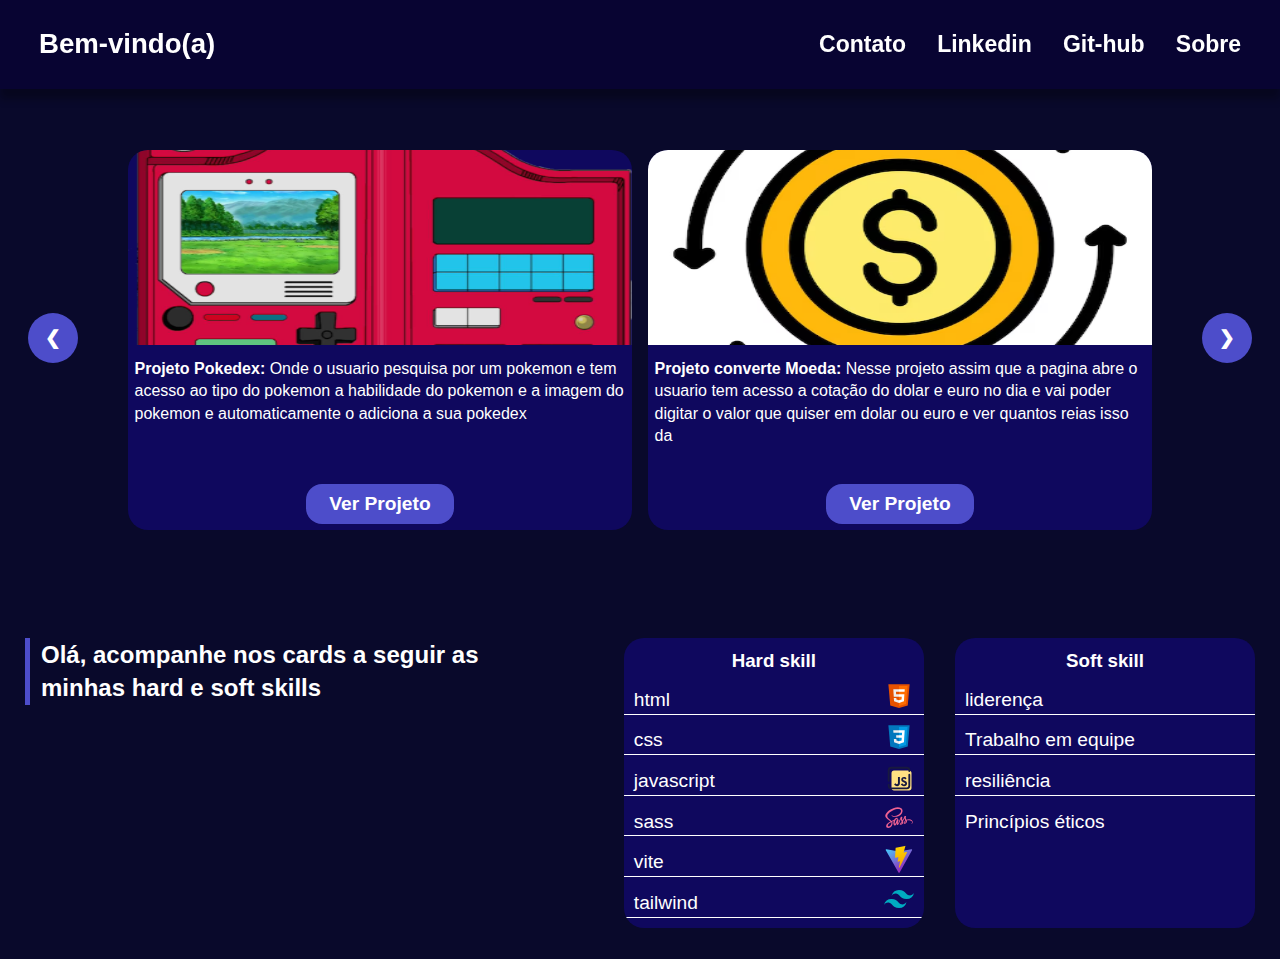
==== portifolio/Home/index.html @ de6a52c4 "portifolio com alguns projetos ja adicionados" ====
<!DOCTYPE html>
<html lang="en">
  <head>
    <meta charset="UTF-8" />
    <meta name="viewport" content="width=device-width, initial-scale=1.0" />
    <title>Portifólio Samuel Johnny</title>
    <link rel="stylesheet" href="./portifolio.css"/>
    <link rel="stylesheet" href="https://cdn.jsdelivr.net/npm/bootstrap-icons@1.11.3/font/bootstrap-icons.min.css">
    <link rel="stylesheet" href="./Media-querys/mediaQuery-999.css" media="(max-width: 999px)">
    <link rel="stylesheet" href="./Media-querys/mediaQuery-767.css" media="(max-width: 767px)">
    <link rel="stylesheet" href="./Media-querys/mediaQuery-610.css" media="(max-width: 610px)">
  </head>
  <body>
    
    <header class="cabecalho">
      <h2>Bem-vindo(a)</h2>

      <nav class="navegacao">
        <ul class="lista">
          <a href="#" target="_blank">
            <li>Contato</li>
          </a>

          <a
            href="https://www.linkedin.com/in/samuel-johnny-746772268/"
            target="_blank"
          >
            <li>Linkedin</li>
          </a>

          <a href="https://github.com/Johnnysamuca/" target="_blank">
            <li>Git-hub</li>
          </a>

          <a
            href="http://127.0.0.1:5500/portifolio/sobre/sobre.html"
            target="_blank"
          >
            <li>Sobre</li>
          </a>
        </ul>
        <span class="bi bi-list icone-menu"></span>
      </nav>
    </header>

    <main>
      <section class="container">
        <div class="btn-seta seta-esquerda">&#10094</div>
        <div class="btn-seta seta-direita">&#10095</div>
        <div class="container-card-projeto">

          <div class="caixa-projeto">
            <img
              src="../assets/imagem-ProjetoPokemon.png"
              alt="Imagem do projeto pokedex"
            />


            <div class="caixa-descricao">
              <p class="descricao-txt">
                <span>Projeto Pokedex:</span> Onde o usuario pesquisa por um pokemon e tem acesso ao tipo do pokemon a habilidade do pokemon e a imagem do pokemon e automaticamente  o adiciona a sua pokedex
              </p>

              <a class="btn" href="https://669451502ae3bdcd9b3aa124--effulgent-stardust-34bd80.netlify.app/" target="_blank">Ver Projeto</a>
            </div>
          </div>

          <div class="caixa-projeto">
            <img
              src="../assets/imagem-ProjetoConverteMoeda.avif"
              alt="imagem do projeto que coverte moeda"
            />

            <div class="caixa-descricao">
              <p class="descricao-txt">
                <span>Projeto converte Moeda:</span> Nesse projeto assim que a pagina abre o usuario tem acesso a cotação do dolar e euro no dia e vai poder digitar o valor que quiser em dolar ou euro e ver quantos reias isso da
              </p>

              <a class="btn" href="#" target="_blank">Ver Projeto</a>
            </div>
          </div>

          <div class="caixa-projeto">
            <img
              src="../assets/imagem-ProjetoCalculadoraInvestimento.webp"
              alt="Imagem do projeto calculadora de investimento"
            />

            <div class="caixa-descricao">
              <p class="descricao-txt">
                <span>Projeto calculadora investimento:</span> Nesse projeto o usuário pode realizar projeções de investimentos que são mostradas de forma detalhada mês a mês em graficos e tabela, para que o usúario tenha total noção de como foi a progressão do seu investimento
              </p>

              <a class="btn" href="#" target="_blank">Ver Projeto</a>
            </div>
          </div>

          <div class="caixa-projeto">
            <img
              src="../assets/imagem-ProjetoToDoList.png"
              alt="Imagem do projeto calculadora de investimento"
            />

            <div class="caixa-descricao">
              <p class="descricao-txt">
                <span>Projeto toDoList:</span> Nesse projeto o usuário pode adiconar tarefas a uma lista tendo essa tarefas salvas mesmo após sair da página da lista
              </p>

              <a class="btn" href="#" target="_blank">Ver Projeto</a>
            </div>
          </div>

          <div class="caixa-projeto">
            <img
              src="../assets/imagem-ProjetoNuvem.png"
              alt="Imagem do projeto landingPage de nuvem"
            />

            <div class="caixa-descricao">
              <p class="descricao-txt">
                <span>Projeto toDoList:</span> Nesse projeto o usuário pode adiconar tarefas a uma lista tendo essa tarefas salvas mesmo após sair da página da lista
              </p>

              <a class="btn" href="https://extraordinary-hummingbird-bc1d78.netlify.app/" target="_blank">Ver Projeto</a>
            </div>
          </div>

          <div class="caixa-projeto">
            <img
              src="../assets/imagem-ProjetoCardsPlanos.png"
              alt="Imagem do projeto planos em card"
            />

            <div class="caixa-descricao">
              <p class="descricao-txt">
                <span>Projeto planos em card:</span> Nesse projeto o usuário pode adiconar tarefas a uma lista tendo essa tarefas salvas mesmo após sair da página da lista
              </p>

              <a class="btn" href="https://6693273d2cfa6892dbd8e5d7--earnest-kringle-4ecbd9.netlify.app/" target="_blank">Ver Projeto</a>
            </div>
          </div>

        </div>
        
      </section>


      <section class="container-skills">
        <div class="caixa-titulo">
          <h2>Olá, acompanhe nos cards a seguir as minhas hard e soft skills</h2>
        </div>

        <div class="container-carSkill">
        <div class="caixa-cardSkill">
          <h3>Hard skill</h3>

          <ul class="lista-skill">

            <li class="item-listaSkill">
              html

              <span>
                <svg loading="lazy" xmlns="http://www.w3.org/2000/svg" x="0px" y="0px"  viewBox="0 0 48 48">
                <path fill="#E65100" d="M41,5H7l3,34l14,4l14-4L41,5L41,5z"></path><path fill="#FF6D00" d="M24 8L24 39.9 35.2 36.7 37.7 8z"></path><path fill="#FFF" d="M24,25v-4h8.6l-0.7,11.5L24,35.1v-4.2l4.1-1.4l0.3-4.5H24z M32.9,17l0.3-4H24v4H32.9z"></path><path fill="#EEE" d="M24,30.9v4.2l-7.9-2.6L15.7,27h4l0.2,2.5L24,30.9z M19.1,17H24v-4h-9.1l0.7,12H24v-4h-4.6L19.1,17z"></path>
                </svg>
              </span>
            </li>

            <li class="item-listaSkill">
              css
              <span>
                <svg loading="lazy" xmlns="http://www.w3.org/2000/svg" x="0px" y="0px"  viewBox="0 0 48 48">
                  <path fill="#0277BD" d="M41,5H7l3,34l14,4l14-4L41,5L41,5z"></path><path fill="#039BE5" d="M24 8L24 39.9 35.2 36.7 37.7 8z"></path><path fill="#FFF" d="M33.1 13L24 13 24 17 28.9 17 28.6 21 24 21 24 25 28.4 25 28.1 29.5 24 30.9 24 35.1 31.9 32.5 32.6 21 32.6 21z"></path><path fill="#EEE" d="M24,13v4h-8.9l-0.3-4H24z M19.4,21l0.2,4H24v-4H19.4z M19.8,27h-4l0.3,5.5l7.9,2.6v-4.2l-4.1-1.4L19.8,27z"></path>
                  </svg>
              </span>
            </li>

            <li class="item-listaSkill">
             javascript
              <span><svg loading="lazy" xmlns="http://www.w3.org/2000/svg" x="0px" y="0px" viewBox="0 0 48 48">
                <path fill="#ffe082" d="M15.879,44C13.745,44,12,42.255,12,40.121V15.879C12,13.745,13.745,12,15.879,12h24.242	C42.255,12,44,13.745,44,15.879v24.242C44,42.255,42.255,44,40.121,44H15.879z"></path><path fill="none" stroke="#18193f" stroke-linecap="round" stroke-miterlimit="10" stroke-width="3" d="M7.5,28.559V11.5	c0-2.2,1.8-4,4-4h25c2.2,0,4,1.8,4,4v1.245"></path><path fill="none" stroke="#18193f" stroke-linecap="round" stroke-miterlimit="10" stroke-width="3" d="M40.5,18.617V36.5	c0,2.2-1.8,4-4,4h-25c-2.2,0-4-1.8-4-4v-1.755"></path><path fill="#18193f" d="M29.271,32.389c0.629,1.026,1.312,2.009,2.758,2.009c1.215,0,1.853-0.607,1.853-1.446	c0-1.005-0.659-1.362-1.996-1.946l-0.733-0.314c-2.115-0.901-3.522-2.031-3.522-4.418c0-2.199,1.675-3.873,4.294-3.873	c1.864,0,3.204,0.649,4.17,2.348l-2.283,1.466c-0.503-0.901-1.045-1.256-1.887-1.256c-0.859,0-1.403,0.545-1.403,1.256	c0,0.88,0.545,1.236,1.803,1.78l0.733,0.314c2.492,1.067,3.898,2.156,3.898,4.605c0,2.64-2.074,4.086-4.859,4.086	c-2.723,0-4.27-1.373-5.131-3.074L29.271,32.389z"></path><path fill="#18193f" d="M18.623,32.464c0.466,0.827,1.176,1.462,2.195,1.462c0.975,0,1.537-0.381,1.537-1.864V22.4h3.074	v10.129c0,3.072-1.801,4.471-4.431,4.471c-2.376,0-4.091-1.593-4.79-3.074L18.623,32.464z"></path>
                </svg></span>
            </li>

            <li class="item-listaSkill">
              sass
              <span>
                <svg loading="lazy" xmlns="http://www.w3.org/2000/svg" x="0px" y="0px" viewBox="0 0 48 48">
                  <path fill="#f06292" d="M39.867,25.956c-1.538,0.008-2.87,0.377-3.986,0.928c-0.408-0.815-0.822-1.532-0.891-2.065	c-0.081-0.622-0.175-0.994-0.077-1.735c0.098-0.741,0.527-1.791,0.521-1.87c-0.006-0.079-0.096-0.456-0.983-0.463	c-0.887-0.006-1.646,0.171-1.735,0.405c-0.089,0.234-0.26,0.761-0.366,1.311c-0.155,0.804-1.771,3.673-2.688,5.173	c-0.3-0.586-0.555-1.102-0.608-1.51c-0.081-0.622-0.175-0.994-0.077-1.735c0.098-0.741,0.527-1.791,0.521-1.87	c-0.006-0.079-0.096-0.456-0.983-0.463c-0.887-0.006-1.646,0.171-1.735,0.405c-0.089,0.234-0.185,0.781-0.366,1.311	c-0.182,0.529-2.329,5.314-2.892,6.555c-0.287,0.632-0.536,1.14-0.712,1.486c-0.001-0.001-0.001-0.002-0.001-0.002	s-0.011,0.023-0.029,0.062c-0.151,0.295-0.24,0.458-0.24,0.458s0.001,0.002,0.003,0.006c-0.12,0.217-0.248,0.418-0.311,0.418	c-0.044,0-0.133-0.577,0.019-1.369c0.32-1.66,1.087-4.248,1.08-4.338c-0.004-0.046,0.143-0.497-0.501-0.733	c-0.626-0.229-0.849,0.153-0.906,0.154c-0.055,0.001-0.096,0.135-0.096,0.135s0.697-2.911-1.33-2.911	c-1.268,0-3.024,1.387-3.889,2.644c-0.546,0.298-1.715,0.936-2.954,1.617c-0.476,0.262-0.962,0.529-1.423,0.783	c-0.031-0.035-0.063-0.069-0.095-0.104c-2.459-2.623-7.003-4.478-6.811-8.005c0.07-1.282,0.516-4.658,8.733-8.752	c6.731-3.354,12.12-2.431,13.051-0.386c1.33,2.923-2.88,8.354-9.87,9.138c-2.663,0.299-4.066-0.734-4.415-1.118	c-0.367-0.405-0.422-0.423-0.559-0.347c-0.223,0.124-0.082,0.481,0,0.694c0.209,0.543,1.065,1.506,2.525,1.986	c1.285,0.422,4.412,0.653,8.193-0.81c4.236-1.638,7.543-6.196,6.571-10.005c-0.988-3.874-7.412-5.148-13.492-2.988	C12.44,9.332,8.523,11.35,5.706,13.984c-3.349,3.132-3.883,5.859-3.663,6.998c0.782,4.048,6.361,6.684,8.595,8.637	c-0.11,0.061-0.214,0.118-0.308,0.17c-1.12,0.554-5.373,2.78-6.437,5.131c-1.207,2.667,0.192,4.581,1.118,4.839	c2.869,0.798,5.813-0.638,7.396-2.998c1.582-2.359,1.389-5.432,0.663-6.834c-0.009-0.017-0.019-0.034-0.028-0.052	c0.289-0.171,0.584-0.345,0.876-0.517c0.57-0.335,1.13-0.647,1.615-0.911c-0.272,0.744-0.471,1.637-0.574,2.926	c-0.122,1.514,0.499,3.471,1.311,4.241c0.358,0.339,0.788,0.347,1.06,0.347c0.945,0,1.376-0.786,1.851-1.716	c0.582-1.14,1.099-2.468,1.099-2.468s-0.648,3.586,1.118,3.586c0.644,0,1.291-0.835,1.58-1.26c0.001,0.005,0.001,0.007,0.001,0.007	s0.017-0.028,0.05-0.083c0.067-0.102,0.105-0.167,0.105-0.167s0.001-0.007,0.003-0.019c0.259-0.449,0.833-1.473,1.693-3.162	c1.112-2.182,2.178-4.916,2.178-4.916s0.099,0.668,0.424,1.774c0.191,0.65,0.597,1.369,0.918,2.059	c-0.258,0.358-0.416,0.563-0.416,0.563s0.001,0.004,0.004,0.011c-0.206,0.274-0.437,0.569-0.679,0.857	c-0.878,1.045-1.923,2.239-2.063,2.583c-0.165,0.406-0.126,0.704,0.193,0.945c0.233,0.175,0.647,0.203,1.08,0.174	c0.789-0.053,1.343-0.249,1.617-0.368c0.427-0.151,0.924-0.388,1.39-0.731c0.861-0.633,1.38-1.538,1.33-2.738	c-0.028-0.661-0.238-1.316-0.505-1.934c0.078-0.112,0.156-0.226,0.235-0.34c1.357-1.984,2.41-4.164,2.41-4.164	s0.099,0.668,0.424,1.774c0.164,0.559,0.489,1.17,0.781,1.768c-1.276,1.037-2.067,2.242-2.342,3.032	c-0.508,1.462-0.11,2.124,0.636,2.275c0.338,0.068,0.816-0.087,1.175-0.239c0.447-0.148,0.984-0.395,1.486-0.764	c0.861-0.633,1.689-1.519,1.639-2.718c-0.023-0.546-0.171-1.088-0.372-1.608c1.082-0.451,2.482-0.701,4.266-0.493	c3.827,0.447,4.577,2.836,4.434,3.836c-0.144,1-0.946,1.55-1.215,1.716c-0.268,0.166-0.35,0.224-0.328,0.347	c0.033,0.179,0.157,0.173,0.386,0.134c0.315-0.053,2.009-0.813,2.082-2.659C46.089,28.509,43.844,25.935,39.867,25.956z M10.37,35.9	c-1.268,1.383-3.038,1.905-3.798,1.465c-0.82-0.475-0.495-2.511,1.06-3.979c0.948-0.894,2.172-1.718,2.984-2.225	c0.185-0.111,0.456-0.274,0.786-0.472c0.055-0.031,0.086-0.048,0.086-0.048l-0.001-0.002c0.064-0.038,0.129-0.077,0.196-0.118	C12.25,32.61,11.701,34.449,10.37,35.9z M19.605,29.623c-0.441,1.076-1.365,3.83-1.928,3.682c-0.483-0.127-0.777-2.22-0.096-4.28	c0.342-1.037,1.074-2.276,1.504-2.757c0.692-0.774,1.454-1.027,1.639-0.713C20.959,25.955,19.882,28.948,19.605,29.623z M27.234,33.263c-0.187,0.098-0.359,0.159-0.438,0.112c-0.059-0.035,0.077-0.164,0.077-0.164s0.954-1.027,1.33-1.494	c0.219-0.272,0.472-0.595,0.748-0.955c0.002,0.036,0.003,0.072,0.003,0.107C28.952,32.099,27.764,32.929,27.234,33.263z M33.111,31.923c-0.14-0.099-0.116-0.42,0.343-1.421c0.18-0.393,0.592-1.054,1.306-1.686c0.083,0.26,0.133,0.509,0.132,0.741	C34.883,31.105,33.779,31.683,33.111,31.923z"></path>
                  </svg>
              </span>
            </li>

            <li class="item-listaSkill">
              vite
              <span><svg loading="lazy" xmlns="http://www.w3.org/2000/svg" x="0px" y="0px"  viewBox="0 0 48 48">
                <linearGradient id="oOTIjsOjTqJdvfy5S4iCZa_dJjTWMogzFzg_gr1" x1="13.315" x2="38.005" y1="514.906" y2="481.377" gradientTransform="matrix(1 0 0 -1 0 514)" gradientUnits="userSpaceOnUse"><stop offset="0" stop-color="#41d1ff"></stop><stop offset="1" stop-color="#9231be"></stop></linearGradient><path fill="url(#oOTIjsOjTqJdvfy5S4iCZa_dJjTWMogzFzg_gr1)" d="M44.86,9.976L25.023,45.448c-0.41,0.732-1.462,0.737-1.878,0.008L2.915,9.979 C2.462,9.185,3.141,8.223,4.041,8.384l19.859,3.55c0.127,0.023,0.256,0.022,0.383-0.001l19.443-3.544 C44.623,8.225,45.305,9.18,44.86,9.976z"></path><linearGradient id="oOTIjsOjTqJdvfy5S4iCZb_dJjTWMogzFzg_gr2" x1="25.502" x2="37.131" y1="508.764" y2="428.99" gradientTransform="matrix(1 0 0 -1 0 514)" gradientUnits="userSpaceOnUse"><stop offset="0" stop-color="#fed100"></stop><stop offset="1" stop-color="#e36001"></stop></linearGradient><path fill="url(#oOTIjsOjTqJdvfy5S4iCZb_dJjTWMogzFzg_gr2)" d="M33.574,3.01L19.019,5.862c-0.239,0.047-0.416,0.25-0.431,0.493l-0.895,15.121 c-0.021,0.356,0.306,0.633,0.654,0.552l4.052-0.935c0.379-0.087,0.722,0.246,0.644,0.628l-1.204,5.895 c-0.081,0.397,0.291,0.736,0.679,0.618l2.503-0.76c0.388-0.118,0.761,0.222,0.679,0.62l-1.913,9.26 c-0.12,0.579,0.651,0.895,0.972,0.398l0.215-0.332l11.86-23.669c0.199-0.396-0.144-0.848-0.579-0.764l-4.171,0.805 c-0.392,0.076-0.725-0.289-0.615-0.673l2.722-9.438C34.301,3.299,33.967,2.933,33.574,3.01z"></path>
                </svg></span>
            </li>

            <li class="item-listaSkill">
              tailwind
              <span>
                <svg xmlns="http://www.w3.org/2000/svg" x="0px" y="0px" viewBox="0 0 48 48">
                  <path fill="#00acc1" d="M24,9.604c-6.4,0-10.4,3.199-12,9.597c2.4-3.199,5.2-4.398,8.4-3.599 c1.826,0.456,3.131,1.781,4.576,3.247C27.328,21.236,30.051,24,36,24c6.4,0,10.4-3.199,12-9.598c-2.4,3.199-5.2,4.399-8.4,3.6 c-1.825-0.456-3.13-1.781-4.575-3.247C32.672,12.367,29.948,9.604,24,9.604L24,9.604z M12,24c-6.4,0-10.4,3.199-12,9.598 c2.4-3.199,5.2-4.399,8.4-3.599c1.825,0.457,3.13,1.781,4.575,3.246c2.353,2.388,5.077,5.152,11.025,5.152 c6.4,0,10.4-3.199,12-9.598c-2.4,3.199-5.2,4.399-8.4,3.599c-1.826-0.456-3.131-1.781-4.576-3.246C20.672,26.764,17.949,24,12,24 L12,24z"></path>
                  </svg>
              </span>
            </li>

            <li class="item-listaSkill">
              git & github
              <div class="caixa-git">
                <span>
                  <svg xmlns="http://www.w3.org/2000/svg" x="0px" y="0px"  viewBox="0 0 48 48">
                    <path fill="#F4511E" d="M42.2,22.1L25.9,5.8C25.4,5.3,24.7,5,24,5c0,0,0,0,0,0c-0.7,0-1.4,0.3-1.9,0.8l-3.5,3.5l4.1,4.1c0.4-0.2,0.8-0.3,1.3-0.3c1.7,0,3,1.3,3,3c0,0.5-0.1,0.9-0.3,1.3l4,4c0.4-0.2,0.8-0.3,1.3-0.3c1.7,0,3,1.3,3,3s-1.3,3-3,3c-1.7,0-3-1.3-3-3c0-0.5,0.1-0.9,0.3-1.3l-4-4c-0.1,0-0.2,0.1-0.3,0.1v10.4c1.2,0.4,2,1.5,2,2.8c0,1.7-1.3,3-3,3s-3-1.3-3-3c0-1.3,0.8-2.4,2-2.8V18.8c-1.2-0.4-2-1.5-2-2.8c0-0.5,0.1-0.9,0.3-1.3l-4.1-4.1L5.8,22.1C5.3,22.6,5,23.3,5,24c0,0.7,0.3,1.4,0.8,1.9l16.3,16.3c0,0,0,0,0,0c0.5,0.5,1.2,0.8,1.9,0.8s1.4-0.3,1.9-0.8l16.3-16.3c0.5-0.5,0.8-1.2,0.8-1.9C43,23.3,42.7,22.6,42.2,22.1z"></path>
                    </svg>
                </span>
                
                <span>
                  <svg xmlns="http://www.w3.org/2000/svg" x="0px" y="0px"  viewBox="0 0 30 30">
                    <path d="M15,3C8.373,3,3,8.373,3,15c0,5.623,3.872,10.328,9.092,11.63C12.036,26.468,12,26.28,12,26.047v-2.051 c-0.487,0-1.303,0-1.508,0c-0.821,0-1.551-0.353-1.905-1.009c-0.393-0.729-0.461-1.844-1.435-2.526 c-0.289-0.227-0.069-0.486,0.264-0.451c0.615,0.174,1.125,0.596,1.605,1.222c0.478,0.627,0.703,0.769,1.596,0.769 c0.433,0,1.081-0.025,1.691-0.121c0.328-0.833,0.895-1.6,1.588-1.962c-3.996-0.411-5.903-2.399-5.903-5.098 c0-1.162,0.495-2.286,1.336-3.233C9.053,10.647,8.706,8.73,9.435,8c1.798,0,2.885,1.166,3.146,1.481C13.477,9.174,14.461,9,15.495,9 c1.036,0,2.024,0.174,2.922,0.483C18.675,9.17,19.763,8,21.565,8c0.732,0.731,0.381,2.656,0.102,3.594 c0.836,0.945,1.328,2.066,1.328,3.226c0,2.697-1.904,4.684-5.894,5.097C18.199,20.49,19,22.1,19,23.313v2.734 c0,0.104-0.023,0.179-0.035,0.268C23.641,24.676,27,20.236,27,15C27,8.373,21.627,3,15,3z"></path>
                </svg>
                </span>
              </div>
            </li>

          </ul>
        </div>
        
        <div class="caixa-cardSkill">
          <h3>Soft skill</h3>

          <ul class="lista-skill">
            <li class="item-listaSkill">liderença</li>
            <li class="item-listaSkill">Trabalho em equipe</li>
            <li class="item-listaSkill">resiliência</li>
            <li class="item-listaSkill">Princípios éticos</li>
          </ul>
        </div>
      </div>
      </section>
    </main>

    <aside class="menu-lateral">
      <ul class="menuLateralista">
        <a href="#" target="_blank">
          <li>Contato</li>
        </a>

        <a
          href="https://www.linkedin.com/in/samuel-johnny-746772268/"
          target="_blank"
        >
          <li>Linkedin</li>
        </a>

        <a href="https://github.com/Johnnysamuca/" target="_blank">
          <li>Git-hub</li>
        </a>

        <a
          href="http://127.0.0.1:5500/portifolio/sobre/sobre.html"
          target="_blank"
        >
          <li>Sobre</li>
        </a>
      </ul>
    </aside>

    <script type="module" src="../scripts/portifolio.js"></script>
  </body>
</html>
---- portifolio/Home/portifolio.css ----
/* Variaveis */

:root {
  --primary-color: #080432;
  --primary-color-light: #0f085e;
  --secondary-color: #4d4dca;
  --color-body: #000023f6;
  --neutral: #fff;
}

/* Padrão */

* {
  margin: 0;
  padding: 0;
  box-sizing: border-box;
}

body {
  font-family: "Montserrat", sans-serif;
  background-color: var(--color-body);
  line-height: 1.4;
  color: #303030;
  font-size: 1.6rem;
  height: 100dvh;

  &::-webkit-scrollbar {
    background-color: var(--secondary-color);
    width: 1.3rem;
    border-radius: 1rem;
  }
}

html {
  font-size: 62.5%;
}

/* Cabeçalho */

.cabecalho {
  display: flex;
  align-items: center;
  background-color: var(--primary-color);
  padding: 2.5rem 3.9rem;
  color: var(--neutral);
  justify-content: space-between;
  position: fixed;
  top: 0;
  z-index: 9999;
  width: 100%;
  box-shadow: 0 1rem 0.8rem rgba(0, 0, 0, 0.3);

  & h2 {
    font-size: 2.76rem;
  }

  & .navegacao {
    display: flex;
    align-items: center;
    color: var(--neutral);
    gap: 2rem;
    position: relative;

    & .lista {
      display: flex;
      font-size: 2.3rem;
      gap: 3.12rem;
      list-style: none;
      align-items: center;
      justify-content: center;

      & a {
        color: inherit;
        text-decoration: none;
        font-weight: bold;

        &:hover {
          color: var(--secondary-color);
          transition: 0.3s;
        }
      }
    }

    & .icone-menu {
      display: none;
      font-size: 2.76rem;
    }
  }
}

/* Main */

main {
  display: flex;
  flex-flow: column;
  gap: 7.63rem;
  justify-content: center;
  align-items: center;

  & .container {
    margin-top: 15rem;
    max-width: 80vw;
    position: relative;

    & .container-card-projeto {
      display: flex;
      gap: 1.6rem;
      overflow: hidden;
      scroll-behavior: smooth;
      width: 100%;

      & .caixa-projeto {
        border-radius: 2rem;
        overflow: hidden;
        background-color: var(--primary-color-light);
        color: var(--neutral);
        min-width: calc(calc(100% - 1.6rem) / 2);
        transition: all 0.5s ease-in;
        max-width: 29.2rem;

        & img {
          width: 100%;
          height: 19.5rem;
        }

        & .caixa-descricao {
          display: flex;
          flex-flow: column;
          align-items: center;
          gap: 1.02rem;
          padding: 0.65rem;

          & .descricao-txt {
            min-height: 115.95px;

            & span {
              font-weight: 700;
            }
          }

          & .btn {
            background-color: var(--secondary-color);
            border-radius: 1.6rem;
            padding: 0.65rem 0.82rem;
            color: var(--neutral);
            font-weight: 600;
            font-size: 1.92rem;
            text-decoration: none;
            padding: 0.65rem 2.3rem;
            transition: all 0.3s ease-in;

            &:hover {
              background-color: var(--primary-color);
            }
          }
        }
      }
    }

    & .btn-seta {
      display: flex;
      align-items: center;
      justify-content: center;
      width: 5rem;
      height: 5rem;
      font-size: 1.92rem;
      font-weight: 600;
      background-color: var(--secondary-color);
      color: var(--neutral);
      border-radius: 50%;
      position: absolute;
      cursor: pointer;

      &:active {
        background-color: var(--primary-color-light);
      }

      &.seta-esquerda {
        left: 0;
        transform: translate(-200%, 16.3rem);
      }

      &.seta-direita {
        right: 0;
        transform: translate(200%, 16.3rem);
      }
    }
  }

  & .container-skills {
    display: flex;
    justify-content: space-between;
    width: 100%;
    padding: 3.12rem 2.5rem;
    color: var(--neutral);

    & .caixa-titulo {
      max-width: 50rem;

      & h2 {
        position: relative;
        padding-left: 1.6rem;

        &::before {
          position: absolute;
          content: "";
          left: 0;
          width: 0.54rem;
          height: 100%;
          margin-right: 1.6rem;
          background-color: var(--secondary-color);
        }
      }
    }

    & .container-carSkill {
      display: flex;
      gap: 3.12rem;

      & .caixa-cardSkill {
        display: flex;
        flex-flow: column;
        gap: 1.28rem;
        padding: 1rem 0;
        min-width: 30rem;
        background-color: var(--primary-color-light);
        border-radius: 2rem;
        max-height: 29rem;
        overflow: auto;

        &::-webkit-scrollbar {
          width: 1rem;
          background-color: var(--secondary-color);
          border-radius: 1rem;
        }
      }
    }

    & h3 {
      text-align: center;
    }

    & .lista-skill {
      display: flex;
      flex-flow: column;
      gap: 1.28rem;
      font-size: 1.92rem;

      & .item-listaSkill {
        display: flex;
        align-items: center;
        justify-content: space-between;
        gap: 1.02rem;
        list-style: none;
        border-bottom: 1px solid var(--neutral);
        height: 2.78rem;
        padding: 0 1rem;

        &:last-child {
          border-bottom: none;
        }

        & svg {
          width: 3rem;
        }
      }
    }
  }
}

/* Menu lateral */

.menu-lateral {
  display: none;

  &.aberto {
    display: block;
    position: fixed;
    top: 0;
    right: 0;
    height: 100dvh;
    background-color: var(--primary-color);
    margin-top: 8rem;
    scroll-behavior: smooth;

    & .menuLateralista {
      & a {
        color: var(--neutral);
        text-decoration: none;
        width: 100%;
        font-size: 1.92rem;

        & li {
          list-style: none;
          padding: 5rem;
          transition: all 0.3s ease-in;
          border-bottom: 0.65px solid var(--neutral);

          &:hover {
            background-color: var(--primary-color-light);
          }
        }
      }
    }
  }
}
---- portifolio/Home/Media-querys/mediaQuery-999.css ----
@media (max-width: 999px) {
  html {
    font-size: 56.25%;
  }

  & .container-skills {
    flex-flow: column;
    justify-content: start;
    gap: 6.1rem;

    & .caixa-titulo {
      align-self: center;
    }

    & .container-carSkill {
      align-self: center;
      justify-content: space-around;
      width: 100%;
    }
  }

  & .container {
    & .btn-seta {
      width: 0.5vw;
      height: 0.5vh;
      &.seta-esquerda {
        transform: translate(-125%, 16.3rem) !important;
      }

      &.seta-direita {
        transform: translate(125%, 16.3rem) !important;
      }
    }
  }
}
---- portifolio/Home/Media-querys/mediaQuery-767.css ----
@media (max-width: 767px) {
  & .cabecalho {
    & .navegacao {
      & .lista {
        display: none;
      }

      & .icone-menu {
        display: block;
      }
    }
  }

  main {
    & .container {
      & .container-card-projeto {
        & .caixa-projeto {
          min-width: calc(calc(100% - 1.6rem) / 1);
        }
      }
    }

    & .container-skills {
      & .caixa-titulo {
      }

      & .container-carSkill {
        flex-flow: column;
        align-items: center;
      }
    }
  }
}
---- portifolio/Home/Media-querys/mediaQuery-610.css ----
@media (max-width: 607px) {
  & .container {
    & .btn-seta {
      width: 0.3vw;
      height: 0.3vh;
      &.seta-esquerda {
        transform: translate(-115%, 16.3rem) !important;
      }

      &.seta-direita {
        transform: translate(90%, 16.3rem) !important;
      }
    }
  }
}
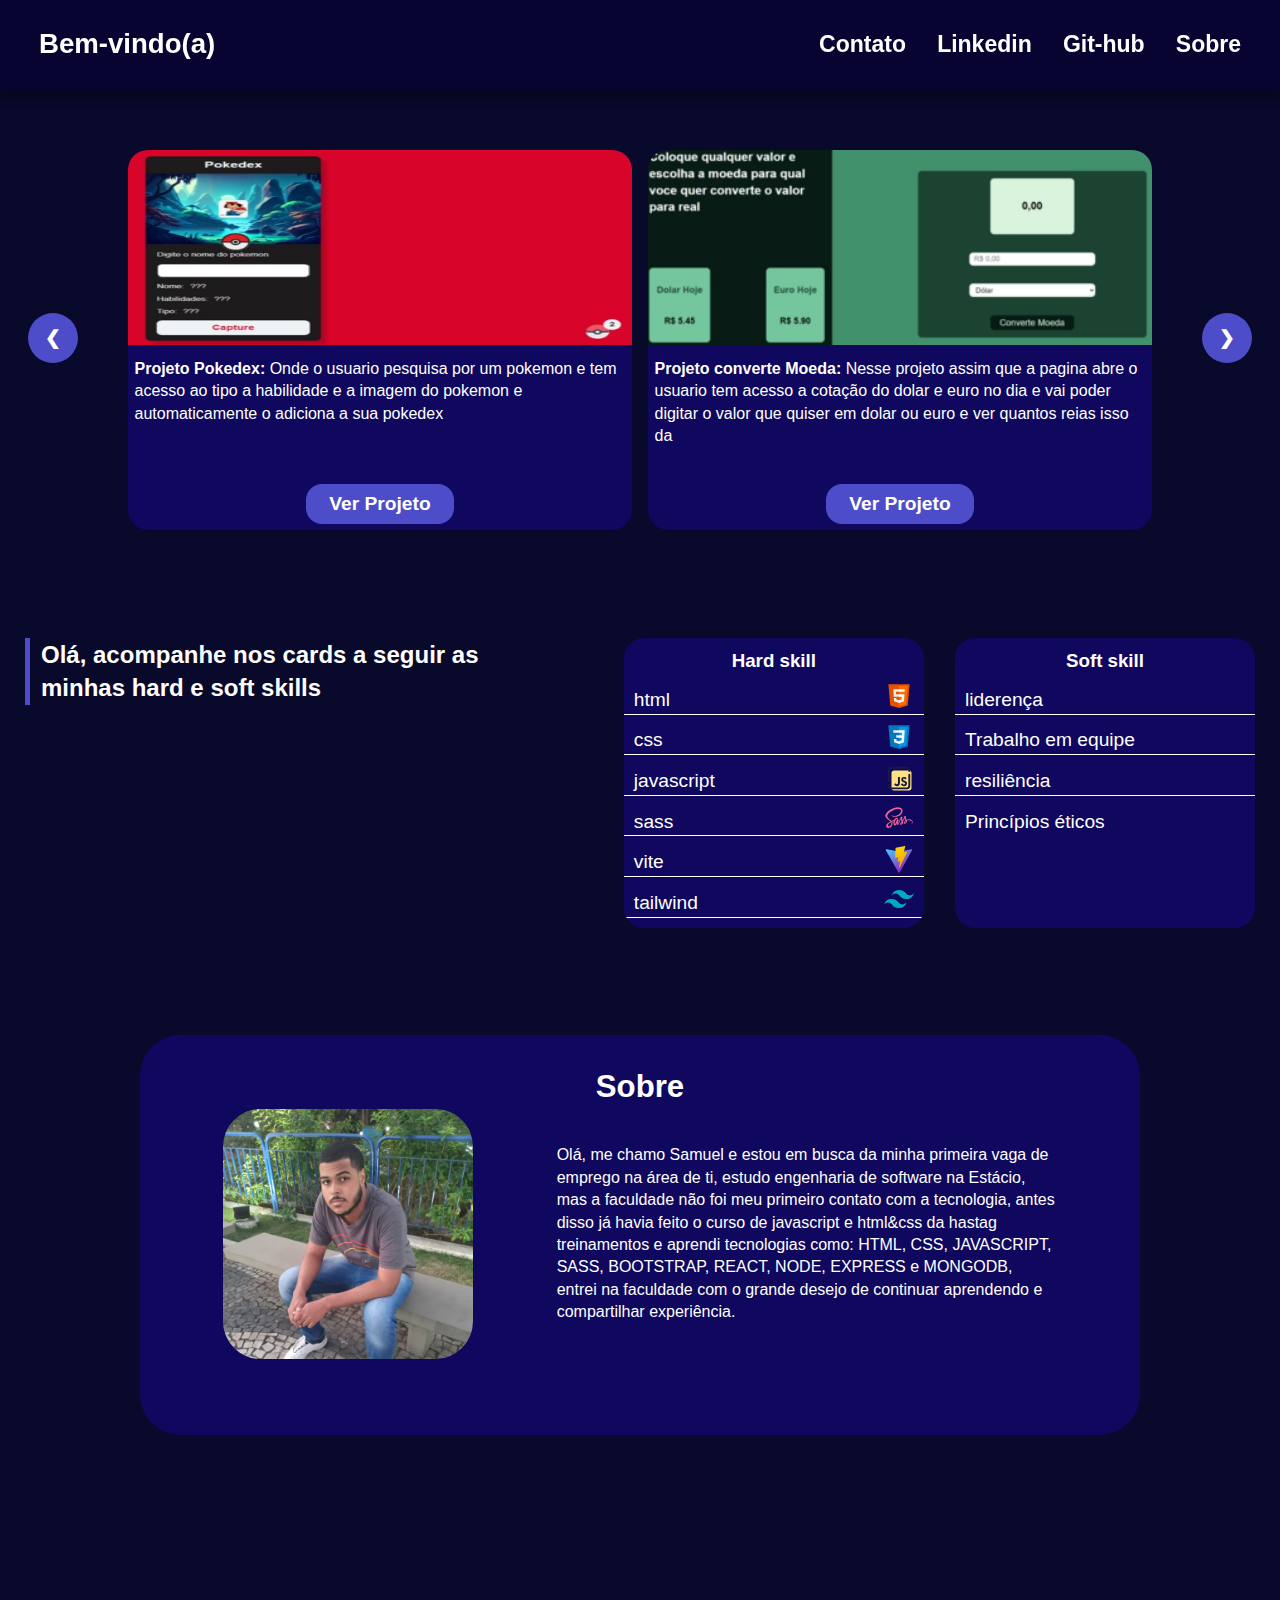
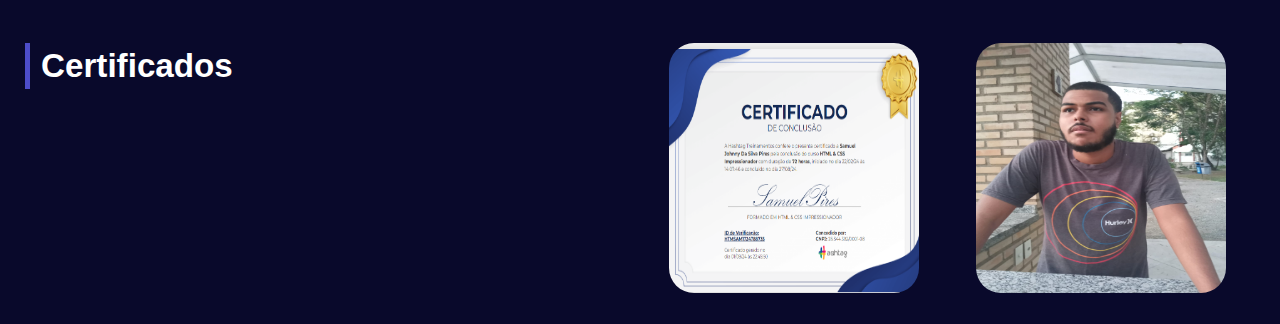
==== commit af45a036: "secao sobre adicionada a pagina principal, inicio da secão certificado e inicio da mudança de format" ====
--- a/portifolio/Home/index.html
+++ b/portifolio/Home/index.html
@@ -17,7 +17,7 @@
 
       <nav class="navegacao">
         <ul class="lista">
-          <a href="#" target="_blank">
+          <a class="contato" href="#" target="_blank">
             <li>Contato</li>
           </a>
 
@@ -33,7 +33,7 @@
           </a>
 
           <a
-            href="http://127.0.0.1:5500/portifolio/sobre/sobre.html"
+            href="http://127.0.0.1:5500/sobre/sobre.html"
             target="_blank"
           >
             <li>Sobre</li>
@@ -51,14 +51,14 @@
 
           <div class="caixa-projeto">
             <img
-              src="../assets/imagem-ProjetoPokemon.png"
+              src="../assets/Projeto-pokedex.webp"
               alt="Imagem do projeto pokedex"
             />
 
 
             <div class="caixa-descricao">
               <p class="descricao-txt">
-                <span>Projeto Pokedex:</span> Onde o usuario pesquisa por um pokemon e tem acesso ao tipo do pokemon a habilidade do pokemon e a imagem do pokemon e automaticamente  o adiciona a sua pokedex
+                <span>Projeto Pokedex:</span> Onde o usuario pesquisa por um pokemon e tem acesso ao tipo a habilidade e a imagem do pokemon e automaticamente  o adiciona a sua pokedex
               </p>
 
               <a class="btn" href="https://669451502ae3bdcd9b3aa124--effulgent-stardust-34bd80.netlify.app/" target="_blank">Ver Projeto</a>
@@ -67,7 +67,7 @@
 
           <div class="caixa-projeto">
             <img
-              src="../assets/imagem-ProjetoConverteMoeda.avif"
+              src="../assets/Imagem-Projeto-Conversao.webp"
               alt="imagem do projeto que coverte moeda"
             />
 
@@ -239,6 +239,36 @@
         </div>
       </div>
       </section>
+
+      <section class="sobre">
+        <div class="container">
+          <h2 class="subtitulo">Sobre</h2>
+
+          <div class="caixa-img-txt">
+            <div class="caixa-img">
+              <img src="../assets/imagem-1.jpg" alt="Imagem Samuel">
+            </div>
+            <p class="txt">
+              Olá, me chamo Samuel e estou em busca da minha primeira vaga de emprego na área de ti, estudo engenharia de software na Estácio, mas a faculdade não foi meu primeiro contato com a tecnologia, antes disso já havia feito o curso de javascript e html&css da hastag  treinamentos e aprendi tecnologias como: HTML, CSS, JAVASCRIPT, SASS, BOOTSTRAP, REACT, NODE, EXPRESS e MONGODB, entrei na faculdade com o grande desejo de continuar aprendendo e compartilhar experiência.
+
+            </p>
+          </div>
+        </div>
+      </section>
+
+      <section class="certificados">
+        <h2>Certificados</h2>
+
+        <div class="caixa-certificados">
+          <div class="caixa-certificado">
+            <img src="../assets/Certificado Html&Css.png" alt="">
+          </div>
+
+          <div class="caixa-certificado">
+            <img src="../assets/imagem-3.jpg" alt="">
+          </div>
+        </div>
+      </section>
     </main>
 
     <aside class="menu-lateral">
--- a/portifolio/Home/portifolio.css
+++ b/portifolio/Home/portifolio.css
@@ -266,6 +266,93 @@
       }
     }
   }
+
+  & .sobre {
+    width: 100%;
+    height: 50rem;
+
+    & .container {
+      display: flex;
+      flex-flow: column;
+      align-items: center;
+      max-width: 100rem;
+      height: 80%;
+      border-radius: 4rem;
+      padding-top: 3rem;
+      background-color: var(--primary-color-light);
+      margin: auto;
+
+      & .subtitulo {
+        font-size: 3.12rem;
+        color: var(--neutral);
+      }
+
+      & .caixa-img-txt {
+        display: flex;
+        width: 100%;
+        align-items: center;
+        justify-content: space-evenly;
+        & .caixa-img {
+          width: 25rem;
+          height: 250px;
+          overflow: hidden;
+          border-radius: 15%;
+
+          & img {
+            width: 100%;
+          }
+        }
+
+        & .txt {
+          max-width: 50rem;
+          color: var(--neutral);
+        }
+      }
+    }
+  }
+
+  & .certificados {
+    display: flex;
+    justify-content: space-between;
+    align-items: start;
+    width: 100%;
+    padding: 3.12rem 2.5rem;
+
+    & h2 {
+      position: relative;
+      padding-left: 1.6rem;
+      color: var(--neutral);
+      font-size: 3.32rem;
+
+      &::before {
+        position: absolute;
+        content: "";
+        left: 0;
+        width: 0.54rem;
+        height: 100%;
+        margin-right: 1.6rem;
+        background-color: var(--secondary-color);
+      }
+    }
+
+    & .caixa-certificados {
+      display: flex;
+      justify-content: space-around;
+      width: 50%;
+      row-gap: 2rem;
+
+      & .caixa-certificado {
+        width: 25rem;
+        height: 25rem;
+        overflow: hidden;
+        border-radius: 10%;
+        & img {
+          width: 100%;
+          height: 100%;
+        }
+      }
+    }
+  }
 }
 
 /* Menu lateral */
@@ -292,9 +379,10 @@
 
         & li {
           list-style: none;
-          padding: 5rem;
+          padding: 3.7rem;
           transition: all 0.3s ease-in;
           border-bottom: 0.65px solid var(--neutral);
+          height: 20%;
 
           &:hover {
             background-color: var(--primary-color-light);
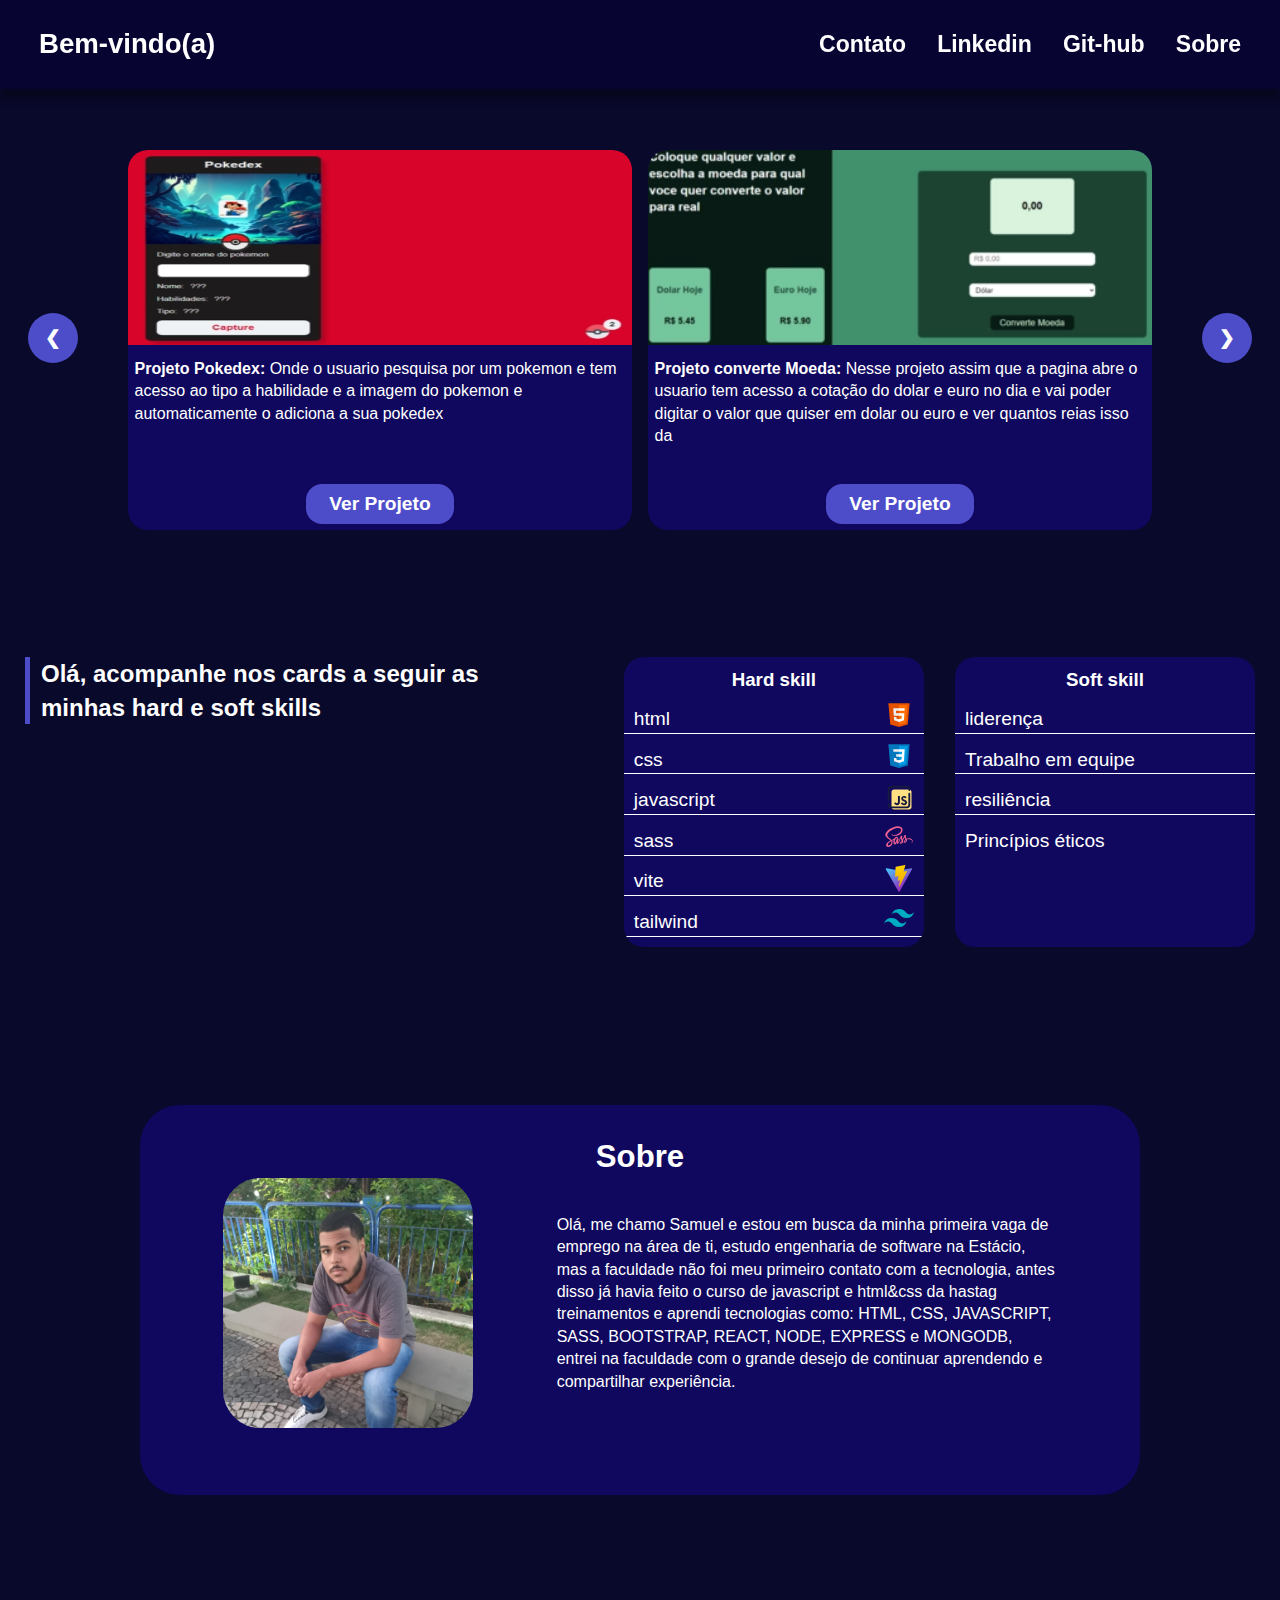
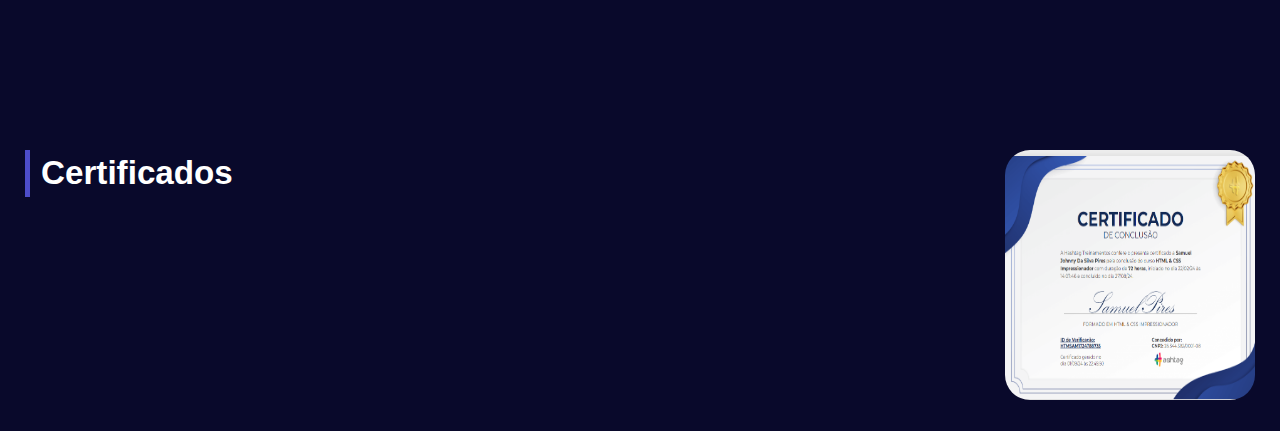
==== commit 996a8a58: "rolagam para baixo adicionado a clicar em sobre e projeto to-do-list removido" ====
--- a/portifolio/Home/index.html
+++ b/portifolio/Home/index.html
@@ -33,10 +33,10 @@
           </a>
 
           <a
-            href="http://127.0.0.1:5500/sobre/sobre.html"
+            href="#"
             target="_blank"
           >
-            <li>Sobre</li>
+            <li class="item-lista--sobre">Sobre</li>
           </a>
         </ul>
         <span class="bi bi-list icone-menu"></span>
@@ -94,22 +94,7 @@
               <a class="btn" href="#" target="_blank">Ver Projeto</a>
             </div>
           </div>
-
-          <div class="caixa-projeto">
-            <img
-              src="../assets/imagem-ProjetoToDoList.png"
-              alt="Imagem do projeto calculadora de investimento"
-            />
-
-            <div class="caixa-descricao">
-              <p class="descricao-txt">
-                <span>Projeto toDoList:</span> Nesse projeto o usuário pode adiconar tarefas a uma lista tendo essa tarefas salvas mesmo após sair da página da lista
-              </p>
-
-              <a class="btn" href="#" target="_blank">Ver Projeto</a>
-            </div>
-          </div>
-
+       
           <div class="caixa-projeto">
             <img
               src="../assets/imagem-ProjetoNuvem.png"
@@ -263,10 +248,6 @@
           <div class="caixa-certificado">
             <img src="../assets/Certificado Html&Css.png" alt="">
           </div>
-
-          <div class="caixa-certificado">
-            <img src="../assets/imagem-3.jpg" alt="">
-          </div>
         </div>
       </section>
     </main>
--- a/portifolio/Home/portifolio.css
+++ b/portifolio/Home/portifolio.css
@@ -93,7 +93,7 @@
 main {
   display: flex;
   flex-flow: column;
-  gap: 7.63rem;
+  gap: 9.54rem;
   justify-content: center;
   align-items: center;
 
@@ -269,7 +269,8 @@
 
   & .sobre {
     width: 100%;
-    height: 50rem;
+    height: 55rem;
+    padding: 3.12rem 2.5rem;
 
     & .container {
       display: flex;
@@ -337,9 +338,7 @@
 
     & .caixa-certificados {
       display: flex;
-      justify-content: space-around;
-      width: 50%;
-      row-gap: 2rem;
+      gap: 3.12rem;
 
       & .caixa-certificado {
         width: 25rem;
--- a/portifolio/Home/Media-querys/mediaQuery-767.css
+++ b/portifolio/Home/Media-querys/mediaQuery-767.css
@@ -22,6 +22,14 @@
 
     & .container-skills {
       & .caixa-titulo {
+        & h2 {
+          text-align: center;
+          &::before {
+            bottom: 0;
+            width: 100%;
+            height: 2px;
+          }
+        }
       }
 
       & .container-carSkill {
@@ -29,5 +37,47 @@
         align-items: center;
       }
     }
+
+    & .sobre {
+      display: flex;
+      height: 100%;
+      & .container {
+        gap: 3.12rem;
+        width: 70%;
+        height: 100%;
+
+        & .caixa-img-txt {
+          flex-flow: column;
+          gap: 1.92rem;
+
+          & .caixa-img {
+            border-radius: 50%;
+            width: 15rem;
+            height: 15rem;
+          }
+
+          & .txt {
+            padding: 1rem 2rem 2.76rem 2rem;
+          }
+        }
+      }
+    }
+
+    & .certificados {
+      flex-flow: column;
+      align-items: center;
+      gap: 3.9rem;
+
+      & h2 {
+        &::before {
+          bottom: 0;
+          width: 100%;
+          height: 2px;
+        }
+      }
+      & .caixa-certificados {
+        justify-content: start;
+      }
+    }
   }
 }
--- a/portifolio/Home/Media-querys/mediaQuery-610.css
+++ b/portifolio/Home/Media-querys/mediaQuery-610.css
@@ -1,14 +1,40 @@
 @media (max-width: 607px) {
   & .container {
     & .btn-seta {
-      width: 0.3vw;
-      height: 0.3vh;
+      width: 1.6rem;
+      height: 1.6rem;
       &.seta-esquerda {
-        transform: translate(-115%, 16.3rem) !important;
+        transform: translate(-70%, 16.3rem) !important;
       }
 
       &.seta-direita {
-        transform: translate(90%, 16.3rem) !important;
+        transform: translate(40%, 16.3rem) !important;
+      }
+    }
+  }
+
+  & main {
+    & .container-skills {
+      & .caixa-titulo {
+        & h2 {
+          &::before {
+            bottom: 0;
+            width: 100%;
+            height: 4px;
+          }
+        }
+      }
+
+      & .sobre {
+        & .container {
+          width: 100%;
+        }
+      }
+    }
+
+    & .certificados {
+      & .caixa-certificados {
+        flex-flow: column;
       }
     }
   }
